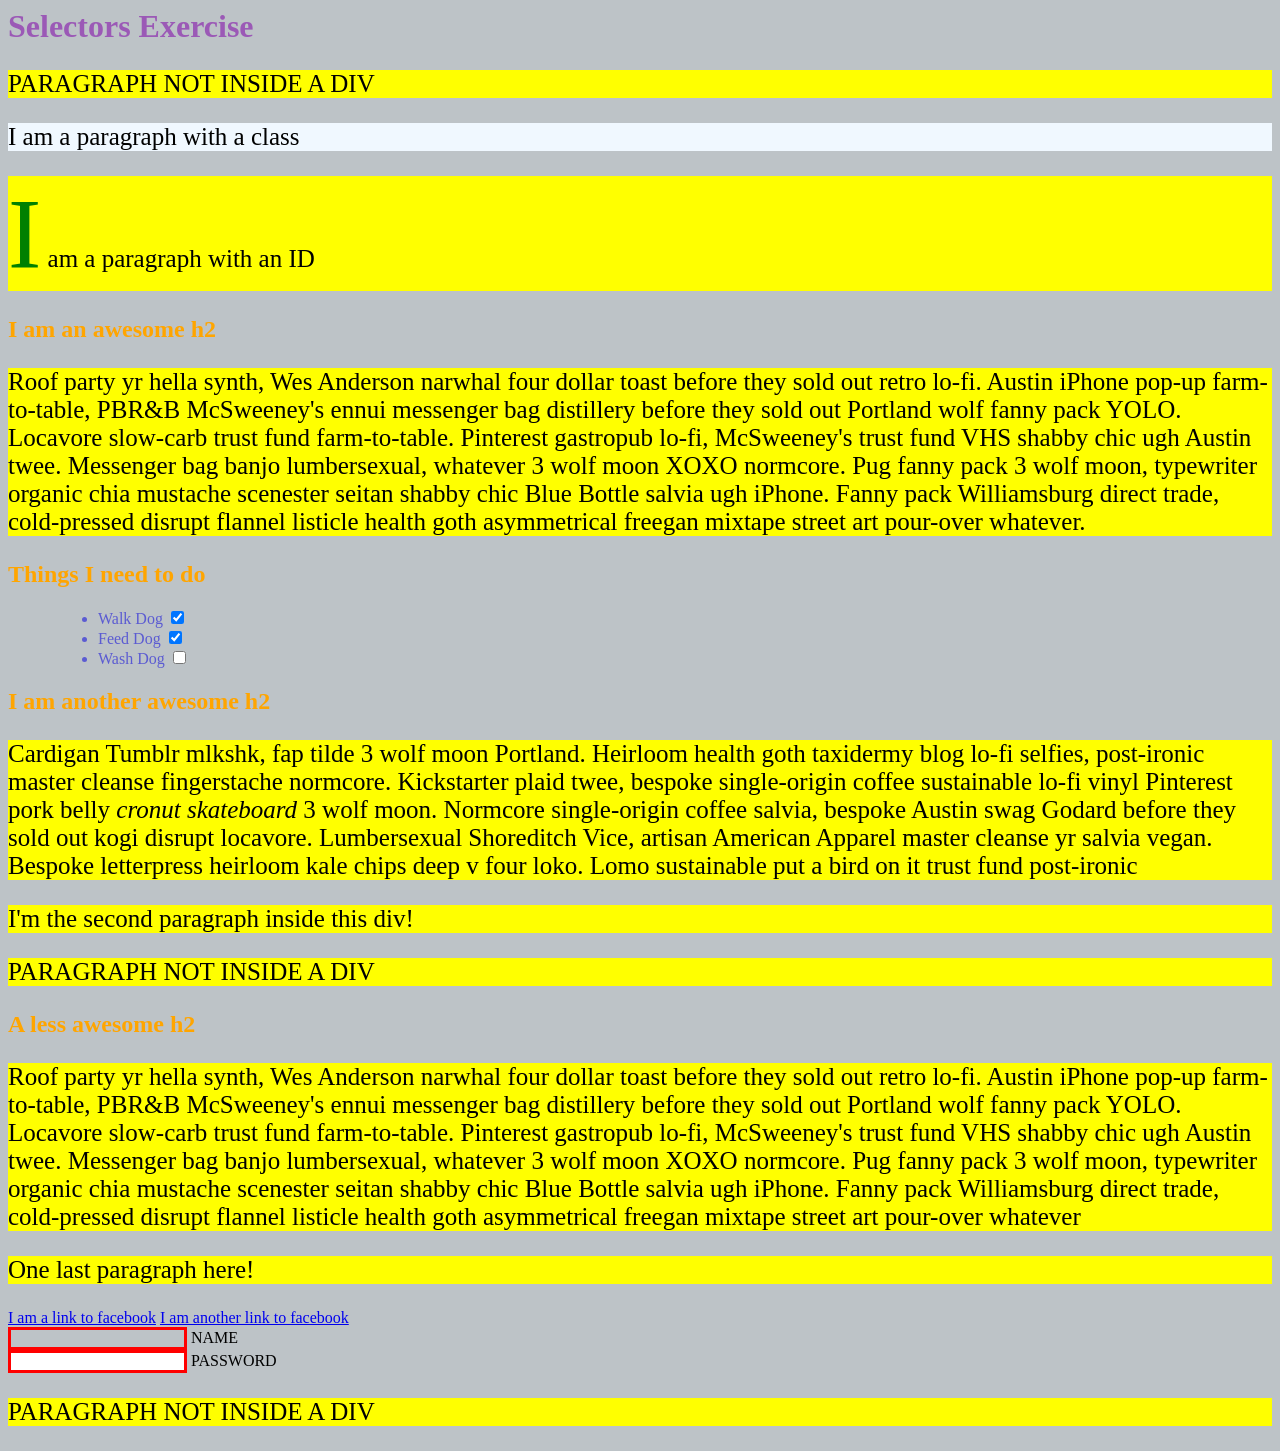
==== EX-2/index.html @ 60039335 "first commit" ====
<html>
  <head>
    <meta charset="UTF-8" />
    <title>Selectors Exercise</title>
    <link rel="stylesheet" type="text/css" href="selectors.css" />
  </head>
  <body>
    <h1>Selectors Exercise</h1>

    <p>PARAGRAPH NOT INSIDE A DIV</p>

    <div>
      <p class="hello">I am a paragraph with a class</p>
      <p id="special">I am a paragraph with an ID</p>

      <h2>I am an awesome h2</h2>

      <p>
        Roof party yr hella synth, Wes Anderson narwhal four dollar toast before
        they sold out retro lo-fi. Austin iPhone pop-up farm-to-table, PBR&B
        McSweeney's ennui messenger bag distillery before they sold out Portland
        wolf fanny pack YOLO. Locavore slow-carb trust fund farm-to-table.
        Pinterest gastropub lo-fi, McSweeney's trust fund VHS shabby chic ugh
        Austin twee. Messenger bag banjo lumbersexual, whatever 3 wolf moon XOXO
        normcore. Pug fanny pack 3 wolf moon, typewriter organic chia mustache
        scenester seitan shabby chic Blue Bottle salvia ugh iPhone. Fanny pack
        Williamsburg direct trade, cold-pressed disrupt flannel listicle health
        goth asymmetrical freegan mixtape street art pour-over whatever.
      </p>
    </div>

    <div>
      <h2>Things I need to do</h2>

      <ul>
        <li>Walk Dog <input type="checkbox" checked /></li>
        <li>Feed Dog <input type="checkbox" checked /></li>
        <li>Wash Dog <input type="checkbox" /></li>
      </ul>
    </div>

    <div>
      <h2>I am another awesome h2</h2>

      <p>
        Cardigan Tumblr mlkshk, fap tilde 3 wolf moon Portland. Heirloom health
        goth taxidermy blog lo-fi selfies, post-ironic master cleanse
        fingerstache normcore. Kickstarter plaid twee, bespoke single-origin
        coffee sustainable lo-fi vinyl Pinterest pork belly
        <em>cronut skateboard</em> 3 wolf moon. Normcore single-origin coffee
        salvia, bespoke Austin swag Godard before they sold out kogi disrupt
        locavore. Lumbersexual Shoreditch Vice, artisan American Apparel master
        cleanse yr salvia vegan. Bespoke letterpress heirloom kale chips deep v
        four loko. Lomo sustainable put a bird on it trust fund post-ironic
      </p>

      <p>I'm the second paragraph inside this div!</p>
    </div>

    <p>PARAGRAPH NOT INSIDE A DIV</p>

    <div>
      <h2>A less awesome h2</h2>

      <p>
        Roof party yr hella synth, Wes Anderson narwhal four dollar toast before
        they sold out retro lo-fi. Austin iPhone pop-up farm-to-table, PBR&B
        McSweeney's ennui messenger bag distillery before they sold out Portland
        wolf fanny pack YOLO. Locavore slow-carb trust fund farm-to-table.
        Pinterest gastropub lo-fi, McSweeney's trust fund VHS shabby chic ugh
        Austin twee. Messenger bag banjo lumbersexual, whatever 3 wolf moon XOXO
        normcore. Pug fanny pack 3 wolf moon, typewriter organic chia mustache
        scenester seitan shabby chic Blue Bottle salvia ugh iPhone. Fanny pack
        Williamsburg direct trade, cold-pressed disrupt flannel listicle health
        goth asymmetrical freegan mixtape street art pour-over whatever
      </p>

      <p>One last paragraph here!</p>

      <a href="https://www.facebook.com">I am a link to facebook</a>
      <a href="https://www.facebook.com">I am another link to facebook</a>
      <br />
      <input class="r" type="text" name="name" /><label> Name</label><br />
  
      <input type="password" name="password" /><label> Password</label><br />
    </div>

    <p>PARAGRAPH NOT INSIDE A DIV</p>
  </body>
</html>
---- EX-2/selectors.css ----
/* Style the HTML elements according to the following instructions. 
DO NOT ALTER THE EXISTING HTML TO DO THIS.  WRITE ONLY CSS!*/
 

/* MANDATORY CHALLENGES */

/* Give the <body> element a background of #bdc3c7*/
body{
    background-color: #bdc3c7;
}

/* Make the <h1> element #9b59b6*/
h1{
    color: #9b59b6;
}

/* Make all <h2> elements orange */
h2{
    color: orange;
}

/* Make all <li> elements blue(pick your own hexadecimal blue)*/ 
li{
    color: rgb(91, 91, 210);
}

/*Change the background on every paragraph to be yellow*/
p{
    background-color: yellow;
}

/*Make all inputs have a 3px red border*/
input{
    border: 3px solid red;
}

/* Give everything with the class 'hello' a white background*/

.hello{
    background-color: aliceblue;
}


/* BONUS CHALLENGES */
/*You may need to research some other selectors and properties*/



/* Make all the <p>'s that are nested inside of divs 25px font(font-size: 25px)*/
p{
    font-size:25px;
}

/* Make only inputs with type 'text' have a gray background*/
.r{
    background-color: #bdc3c7;
}

/* Make all "checked" checkboxes have a left margin of 50px(margin-left: 50px)*/
ul{
    margin-left: 50px;
}

/* Make the <label> elements all UPPERCASE without changing the HTML(definitely look this one up*/
label{
    text-transform: uppercase;
}

/* Make the first letter of the element with id 'special' green and 100px font size(font-size: 100)*/
#special::first-letter{
    color: green;
    font-size: 100px;
}

/* Make the <h1> element's color change to blue when hovered over */
h1:hove{
    color:blue
}
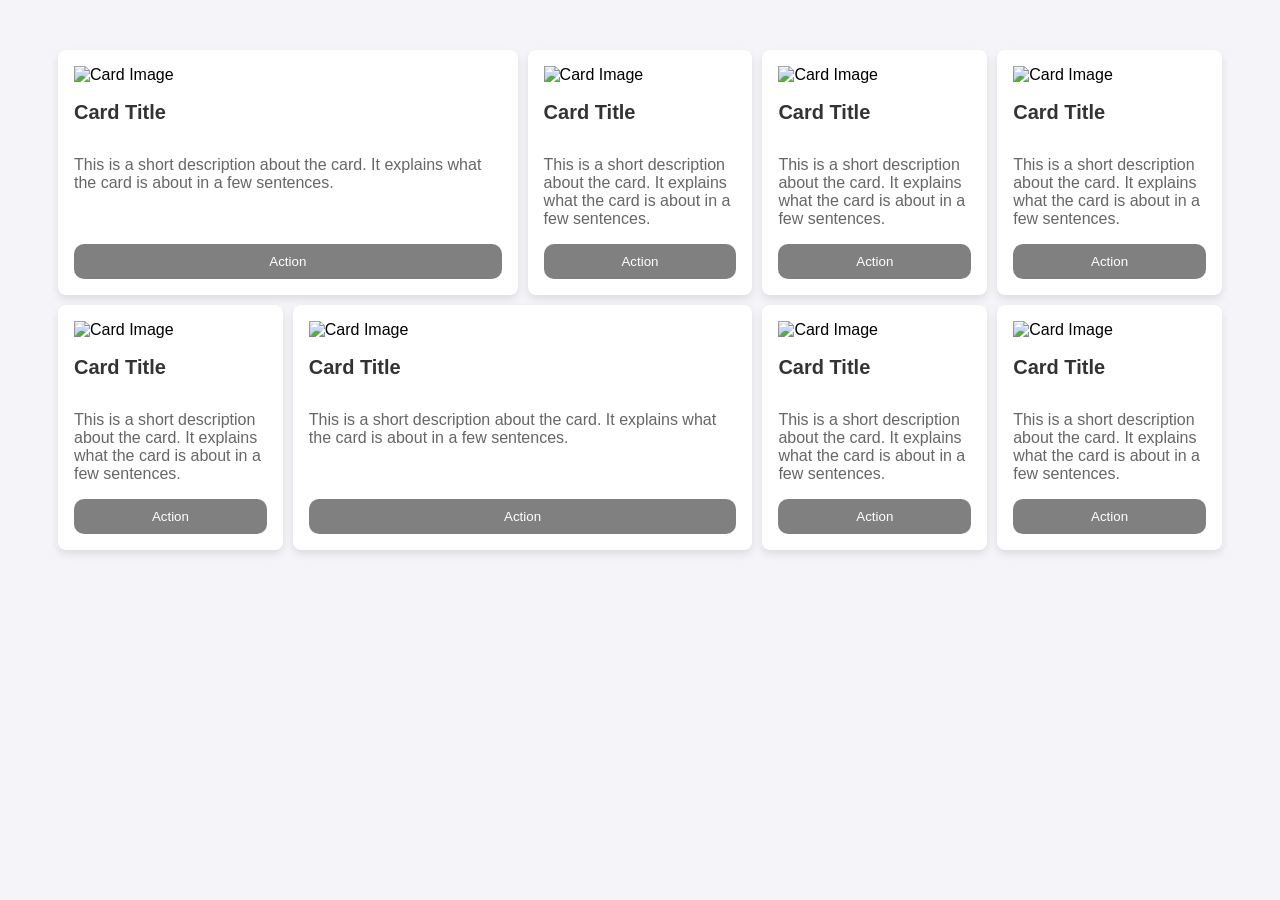
==== commit 0fdbb00a: "Initial commit" ====
--- a/EX-2/index.html
+++ b/EX-2/index.html
@@ -1,90 +1,78 @@
-<html>
-  <head>
-    <meta charset="UTF-8" />
-    <title>Selectors Exercise</title>
-    <link rel="stylesheet" type="text/css" href="selectors.css" />
-  </head>
-  <body>
-    <h1>Selectors Exercise</h1>
+<!DOCTYPE html>
+<html lang="en">
+<head>
+    <meta charset="UTF-8">
+    <meta name="viewport" content="width=device-width, initial-scale=1.0">
+    <title>Boats Article</title>
+    <link rel="stylesheet" href="style.css">
+</head>
+<body>
+  
+<main class="card-container">
 
-    <p>PARAGRAPH NOT INSIDE A DIV</p>
+  <div class="card span2">
+    <img src="https://via.placeholder.com/300x200" alt="Card Image" class="card-image">
+      <h2 class="card-title">Card Title</h2>
+      <p class="card-description">This is a short description about the card. It explains what the card is about in a few sentences.</p>
+      <button class="card-button">Action</button>
+  </div>
 
-    <div>
-      <p class="hello">I am a paragraph with a class</p>
-      <p id="special">I am a paragraph with an ID</p>
+  
+  <div class="card">
+    <img src="https://via.placeholder.com/300x200" alt="Card Image" class="card-image">
+      <h2 class="card-title">Card Title</h2>
+      <p class="card-description">This is a short description about the card. It explains what the card is about in a few sentences.</p>
+      <button class="card-button">Action</button>
+  </div>
 
-      <h2>I am an awesome h2</h2>
+  <div class="card">
+    <img src="https://via.placeholder.com/300x200" alt="Card Image" class="card-image">
+      <h2 class="card-title">Card Title</h2>
+      <p class="card-description">This is a short description about the card. It explains what the card is about in a few sentences.</p>
+      <button class="card-button">Action</button>
+  </div>
 
-      <p>
-        Roof party yr hella synth, Wes Anderson narwhal four dollar toast before
-        they sold out retro lo-fi. Austin iPhone pop-up farm-to-table, PBR&B
-        McSweeney's ennui messenger bag distillery before they sold out Portland
-        wolf fanny pack YOLO. Locavore slow-carb trust fund farm-to-table.
-        Pinterest gastropub lo-fi, McSweeney's trust fund VHS shabby chic ugh
-        Austin twee. Messenger bag banjo lumbersexual, whatever 3 wolf moon XOXO
-        normcore. Pug fanny pack 3 wolf moon, typewriter organic chia mustache
-        scenester seitan shabby chic Blue Bottle salvia ugh iPhone. Fanny pack
-        Williamsburg direct trade, cold-pressed disrupt flannel listicle health
-        goth asymmetrical freegan mixtape street art pour-over whatever.
-      </p>
-    </div>
+  
+  <div class="card">
+    <img src="https://via.placeholder.com/300x200" alt="Card Image" class="card-image">
+      <h2 class="card-title">Card Title</h2>
+      <p class="card-description">This is a short description about the card. It explains what the card is about in a few sentences.</p>
+      <button class="card-button">Action</button>
+  </div>
 
-    <div>
-      <h2>Things I need to do</h2>
+  
+  <div class="card">
+    <img src="https://via.placeholder.com/300x200" alt="Card Image" class="card-image">
+      <h2 class="card-title">Card Title</h2>
+      <p class="card-description">This is a short description about the card. It explains what the card is about in a few sentences.</p>
+      <button class="card-button">Action</button>
+  </div>
 
-      <ul>
-        <li>Walk Dog <input type="checkbox" checked /></li>
-        <li>Feed Dog <input type="checkbox" checked /></li>
-        <li>Wash Dog <input type="checkbox" /></li>
-      </ul>
-    </div>
+  <div class="card span2">
+    <img src="https://via.placeholder.com/300x200" alt="Card Image" class="card-image">
+      <h2 class="card-title">Card Title</h2>
+      <p class="card-description">This is a short description about the card. It explains what the card is about in a few sentences.</p>
+      <button class="card-button">Action</button>
+  </div>
+ 
 
-    <div>
-      <h2>I am another awesome h2</h2>
+  <div class="card">
+    <img src="https://via.placeholder.com/300x200" alt="Card Image" class="card-image">
+      <h2 class="card-title">Card Title</h2>
+      <p class="card-description">This is a short description about the card. It explains what the card is about in a few sentences.</p>
+      <button class="card-button">Action</button>
+  </div>
 
-      <p>
-        Cardigan Tumblr mlkshk, fap tilde 3 wolf moon Portland. Heirloom health
-        goth taxidermy blog lo-fi selfies, post-ironic master cleanse
-        fingerstache normcore. Kickstarter plaid twee, bespoke single-origin
-        coffee sustainable lo-fi vinyl Pinterest pork belly
-        <em>cronut skateboard</em> 3 wolf moon. Normcore single-origin coffee
-        salvia, bespoke Austin swag Godard before they sold out kogi disrupt
-        locavore. Lumbersexual Shoreditch Vice, artisan American Apparel master
-        cleanse yr salvia vegan. Bespoke letterpress heirloom kale chips deep v
-        four loko. Lomo sustainable put a bird on it trust fund post-ironic
-      </p>
+  
+  <div class="card">
+    <img src="https://via.placeholder.com/300x200" alt="Card Image" class="card-image">
+      <h2 class="card-title">Card Title</h2>
+      <p class="card-description">This is a short description about the card. It explains what the card is about in a few sentences.</p>
+      <button class="card-button">Action</button>
+  </div>
 
-      <p>I'm the second paragraph inside this div!</p>
-    </div>
-
-    <p>PARAGRAPH NOT INSIDE A DIV</p>
-
-    <div>
-      <h2>A less awesome h2</h2>
-
-      <p>
-        Roof party yr hella synth, Wes Anderson narwhal four dollar toast before
-        they sold out retro lo-fi. Austin iPhone pop-up farm-to-table, PBR&B
-        McSweeney's ennui messenger bag distillery before they sold out Portland
-        wolf fanny pack YOLO. Locavore slow-carb trust fund farm-to-table.
-        Pinterest gastropub lo-fi, McSweeney's trust fund VHS shabby chic ugh
-        Austin twee. Messenger bag banjo lumbersexual, whatever 3 wolf moon XOXO
-        normcore. Pug fanny pack 3 wolf moon, typewriter organic chia mustache
-        scenester seitan shabby chic Blue Bottle salvia ugh iPhone. Fanny pack
-        Williamsburg direct trade, cold-pressed disrupt flannel listicle health
-        goth asymmetrical freegan mixtape street art pour-over whatever
-      </p>
-
-      <p>One last paragraph here!</p>
-
-      <a href="https://www.facebook.com">I am a link to facebook</a>
-      <a href="https://www.facebook.com">I am another link to facebook</a>
-      <br />
-      <input class="r" type="text" name="name" /><label> Name</label><br />
   
-      <input type="password" name="password" /><label> Password</label><br />
-    </div>
-
-    <p>PARAGRAPH NOT INSIDE A DIV</p>
-  </body>
+  
+</main>
+</body>
 </html>
--- a/EX-2/style.css
+++ b/EX-2/style.css
@@ -0,0 +1,50 @@
+body {
+  font-family: Arial, sans-serif;
+  background-color: #f4f4f9;
+}
+
+.card-container {
+  display: grid;
+  gap: 10px;
+  margin: 50px;
+  grid-template-columns: repeat(5,1fr);
+}
+ 
+.card {
+  display: grid;
+  grid-template-rows: auto auto 1fr auto;
+  background-color: #fff;
+  border-radius: 8px;
+  box-shadow: 0 4px 8px rgba(0, 0, 0, 0.1);
+  padding: 16px;
+}
+
+.card-image {
+  width: 100%;
+  height: auto;
+}
+
+.card-title {
+  font-size: 1.25rem;
+  font-weight: bold;
+  color: #333;
+}
+
+.card-description {
+  font-size: 1rem;
+  color: #666;
+}
+
+.card-button {
+  padding: 10px;
+  width: 100%;
+  background: gray;
+  color: #fff;
+  border: none;
+  border-radius: 10px;
+  cursor: pointer;
+}
+.card.span2{
+  grid-column: 2 span;
+}
+ 
